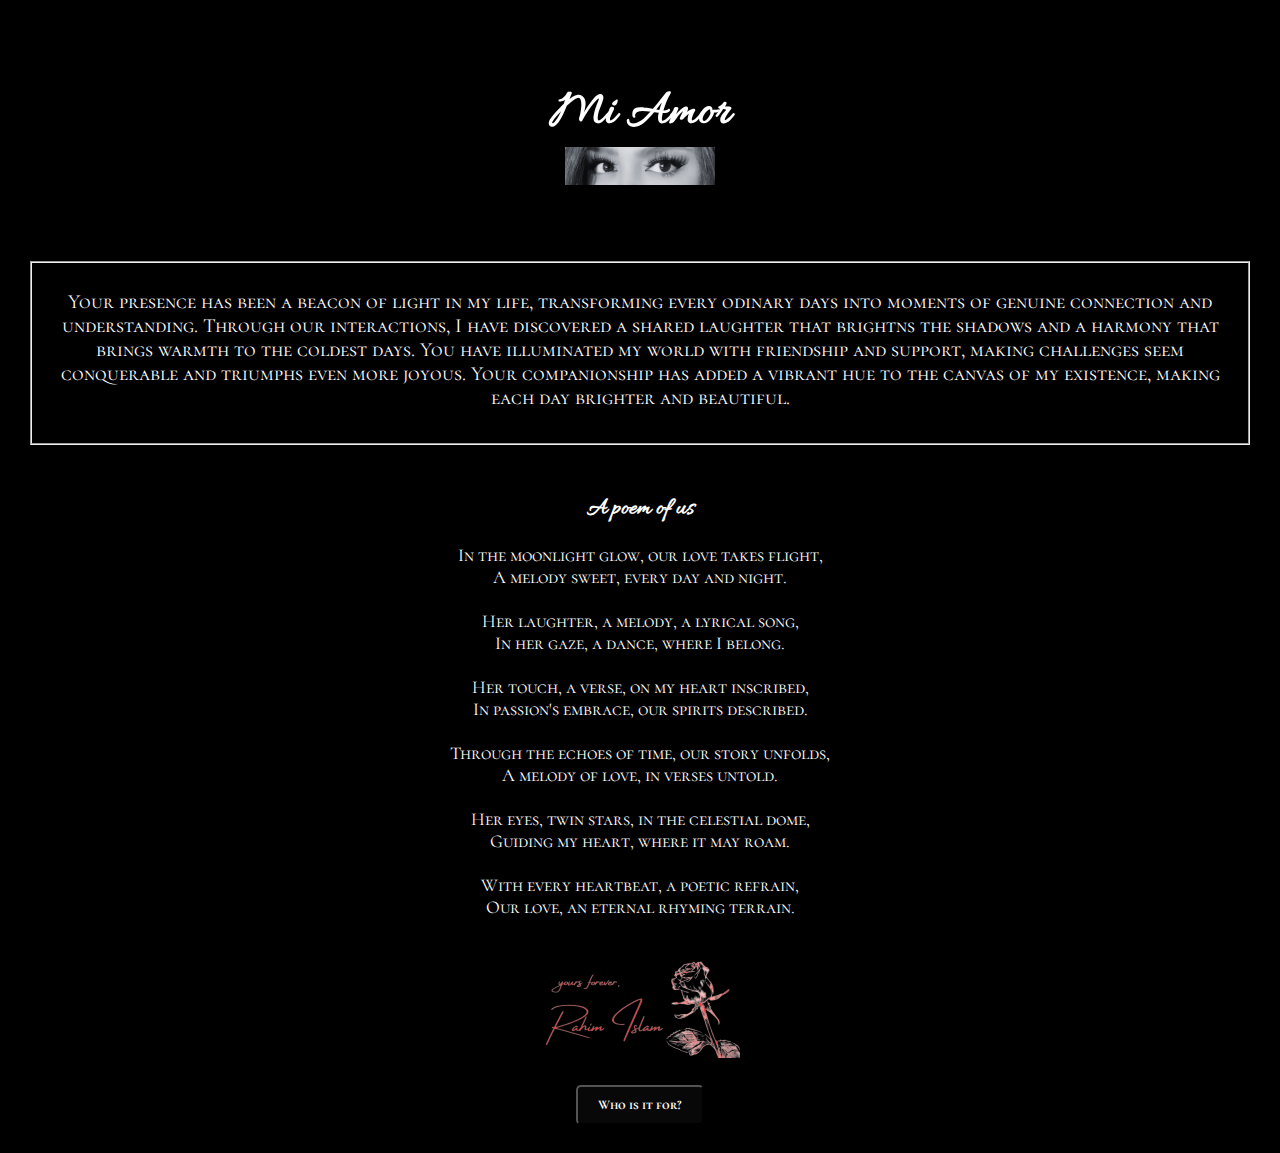
==== index.html @ 89dbbc4c "Add files via upload" ====
<!DOCTYPE html>
<html lang="en">
<head>
    <meta charset="UTF-8">
    <meta name="viewport" content="width=device-width, initial-scale=1.0">
    <link rel="stylesheet" href="stylesheet.css">
    <link rel="preconnect" href="https://fonts.googleapis.com">
<link rel="preconnect" href="https://fonts.gstatic.com" crossorigin>
<link href="https://fonts.googleapis.com/css2?family=Allura&family=Cormorant+SC:wght@300&display=swap" rel="stylesheet">
    <title>Mi Amor</title>
    <script src="script.js"></script>
</head>
<body align="center">
<div id="heading">
<h1>Mi Amor<br>
<img id="eyes1" src="eyes1.jpg"><br></h1>
</div>
<div id="main">
    <fieldset>
 <p>
    Your presence has been a beacon of light in my life, transforming every odinary days into moments of 
    genuine connection and understanding. Through our interactions, I have discovered a shared laughter that brightns
    the shadows and a harmony that brings warmth to the coldest days. You have illuminated my world with friendship
    and support, making challenges seem conquerable and triumphs even more joyous. Your companionship has added a 
    vibrant hue to the canvas of my existence, making each day brighter and beautiful. 
</p>
   </fieldset>
 </div>
 <h2>A poem of us</h2>
 <div id="main2">
    <p>
        
        In the moonlight glow, our love takes flight,<br>
A melody sweet, every day and night.<br><br>

Her laughter, a melody, a lyrical song,<br>

In her gaze, a dance, where I belong.<br><br>



Her touch, a verse, on my heart inscribed,<br>

In passion's embrace, our spirits described.<br><br>

Through the echoes of time, our story unfolds,<br>

A melody of love, in verses untold.<br><br>



Her eyes, twin stars, in the celestial dome,<br>

Guiding my heart, where it may roam.<br><br>

With every heartbeat, a poetic refrain,<br>

Our love, an eternal rhyming terrain.<br><br>
<div id="poem">
<img id="signature" src="poem.png"><br><br>
</div>
  </div>
  <button id="button" onclick="showAlert()">Who is it for?</button>
</body>
</html>
---- stylesheet.css ----
body {
    background-color: black;
    font-family: 'Allura', cursive;
    padding: 20px;
}
#heading {
    color: white;
    padding: 20px;
    font-size: 25px;
}
#main {
    color: white;
    font-family: 'Cormorant SC', serif;
    font-size: 20px
}
#main2 {
    color: white;
    font-family: 'Cormorant SC', serif;
    font-size: 18px;
}
#eyes1 {
    width: 150px;
}
h2 {
    color: white;
    padding-top: 30px;
}
#signature {
    width: 200px;
}
#main3 {
    color: white;
}
#journal {
    font-family: 'Allura', cursive;
}
#button {
    font-family: 'Cormorant SC', serif;
    font-weight: bold;
    padding: 10px 20px;
    border-radius: 5px;
    background-color: #080808;
    color: #fff;
}
button:hover {
    background-color: #060606;
}
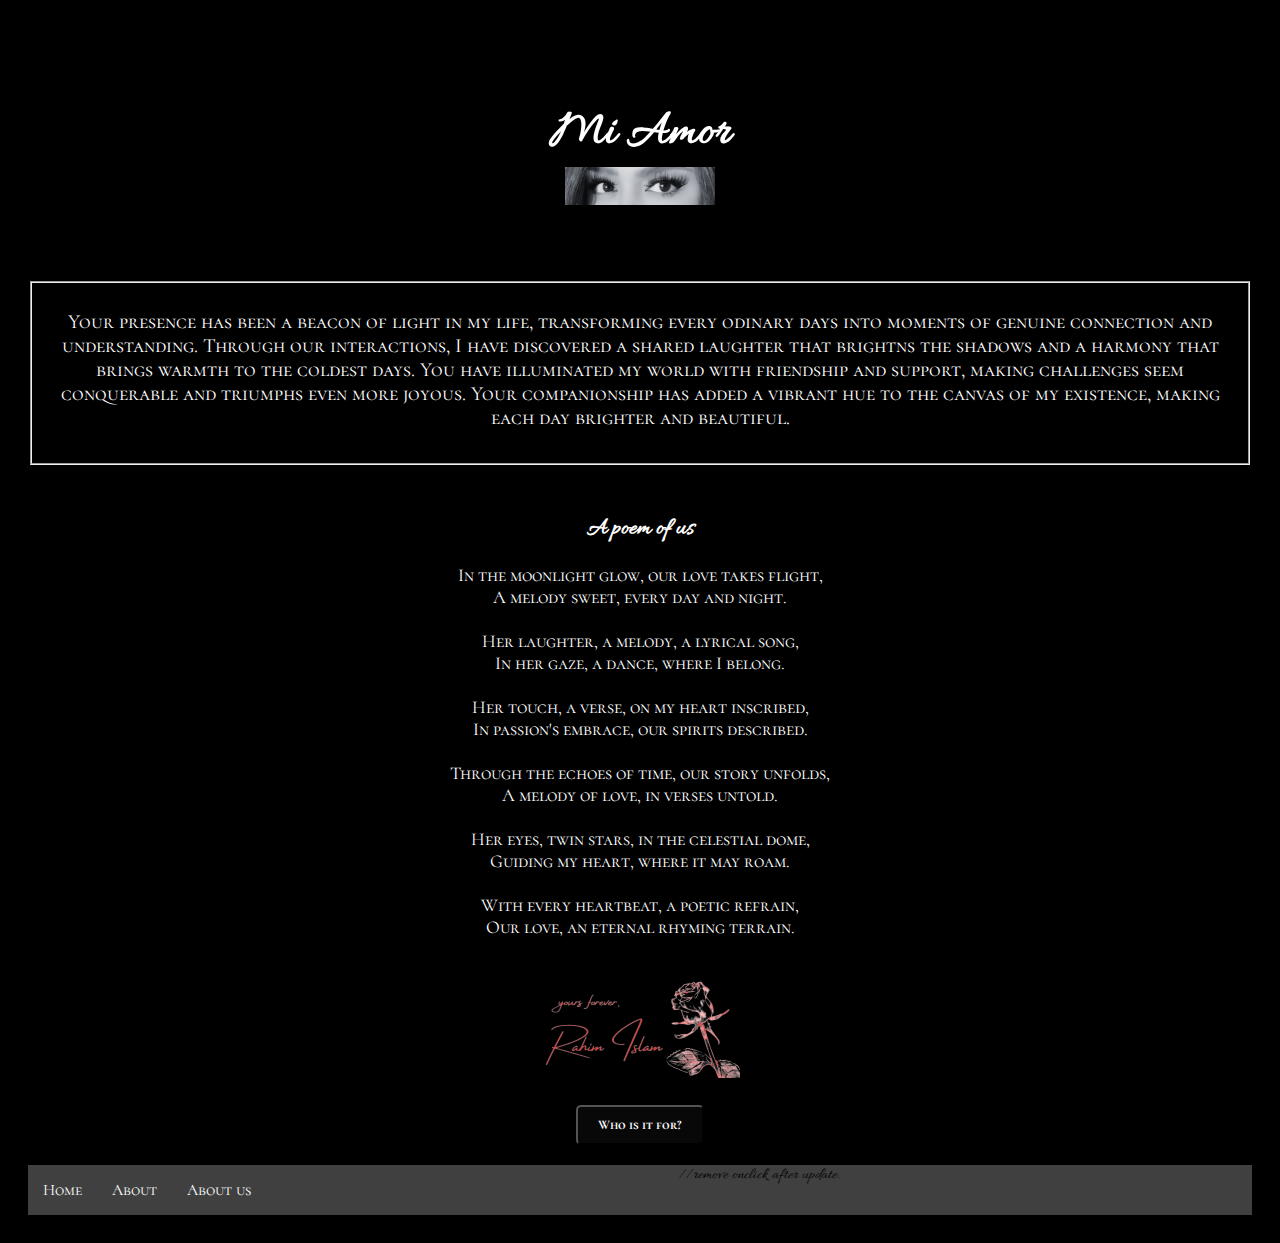
==== commit 0ad0fede: "Add files via upload" ====
--- a/index.html
+++ b/index.html
@@ -7,6 +7,7 @@
     <link rel="preconnect" href="https://fonts.googleapis.com">
 <link rel="preconnect" href="https://fonts.gstatic.com" crossorigin>
 <link href="https://fonts.googleapis.com/css2?family=Allura&family=Cormorant+SC:wght@300&display=swap" rel="stylesheet">
+ //Add effects to website.
     <title>Mi Amor</title>
     <script src="script.js"></script>
 </head>
@@ -60,6 +61,16 @@
 <img id="signature" src="poem.png"><br><br>
 </div>
   </div>
-  <button id="button" onclick="showAlert()">Who is it for?</button>
+  <button id="button" onclick="showAlert('one')">Who is it for?</button><br>
+  <nav class="navbar">
+     <ul>
+      <li><a href="index.html" 
+        onclick="showAlert('two')">Home</a></li>
+      <li><a href="about.html">About</a></li>
+      <li><a href="" 
+        onclick="showAlert('three')">About us</a></li>
+      //remove onclick after update.
+     </ul>
+  </nav>
 </body>
 </html>--- a/stylesheet.css
+++ b/stylesheet.css
@@ -3,10 +3,17 @@
     font-family: 'Allura', cursive;
     padding: 20px;
 }
+
 #heading {
     color: white;
     padding: 20px;
     font-size: 25px;
+}
+#about {
+    color: white;
+    padding: 10px;
+    font-size: 30px;
+    font-family: 'Allura', cursive;
 }
 #main {
     color: white;
@@ -41,7 +48,30 @@
     border-radius: 5px;
     background-color: #080808;
     color: #fff;
+    margin-bottom: 20px;
 }
-button:hover {
+#button:hover {
     background-color: #060606;
+}
+
+.navbar ul {
+    list-style: none;
+    background-color: hsl(0, 0%, 25%);
+    padding: 0px;
+    margin: 0px;
+    overflow: hidden;
+}
+.navbar a{
+    color: white;
+    text-decoration: none;
+    padding: 15px;
+    display: block;
+    text-align: center;
+    font-family: 'Cormorant SC', serif;
+}
+.navbar a:hover{
+    background-color: hsl(0, 0%, 10%);
+}
+.navbar li{
+    float: left;
 }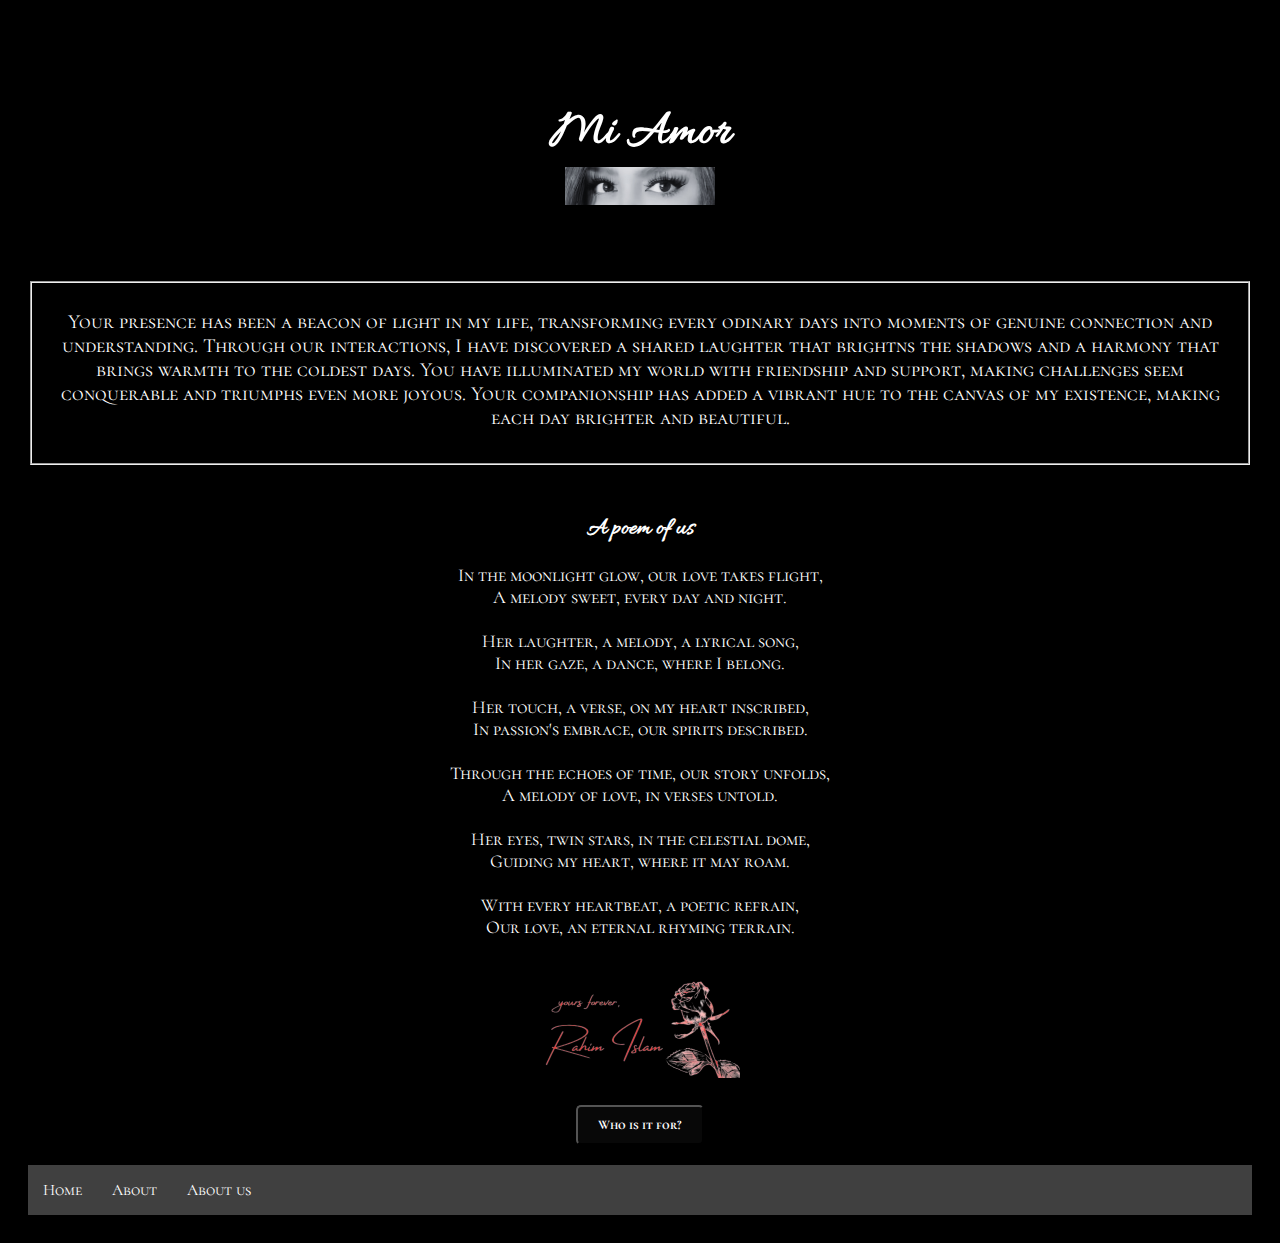
==== commit 9e3c6031: "Update index.html" ====
--- a/index.html
+++ b/index.html
@@ -69,8 +69,7 @@
       <li><a href="about.html">About</a></li>
       <li><a href="" 
         onclick="showAlert('three')">About us</a></li>
-      //remove onclick after update.
      </ul>
   </nav>
 </body>
-</html>+</html>
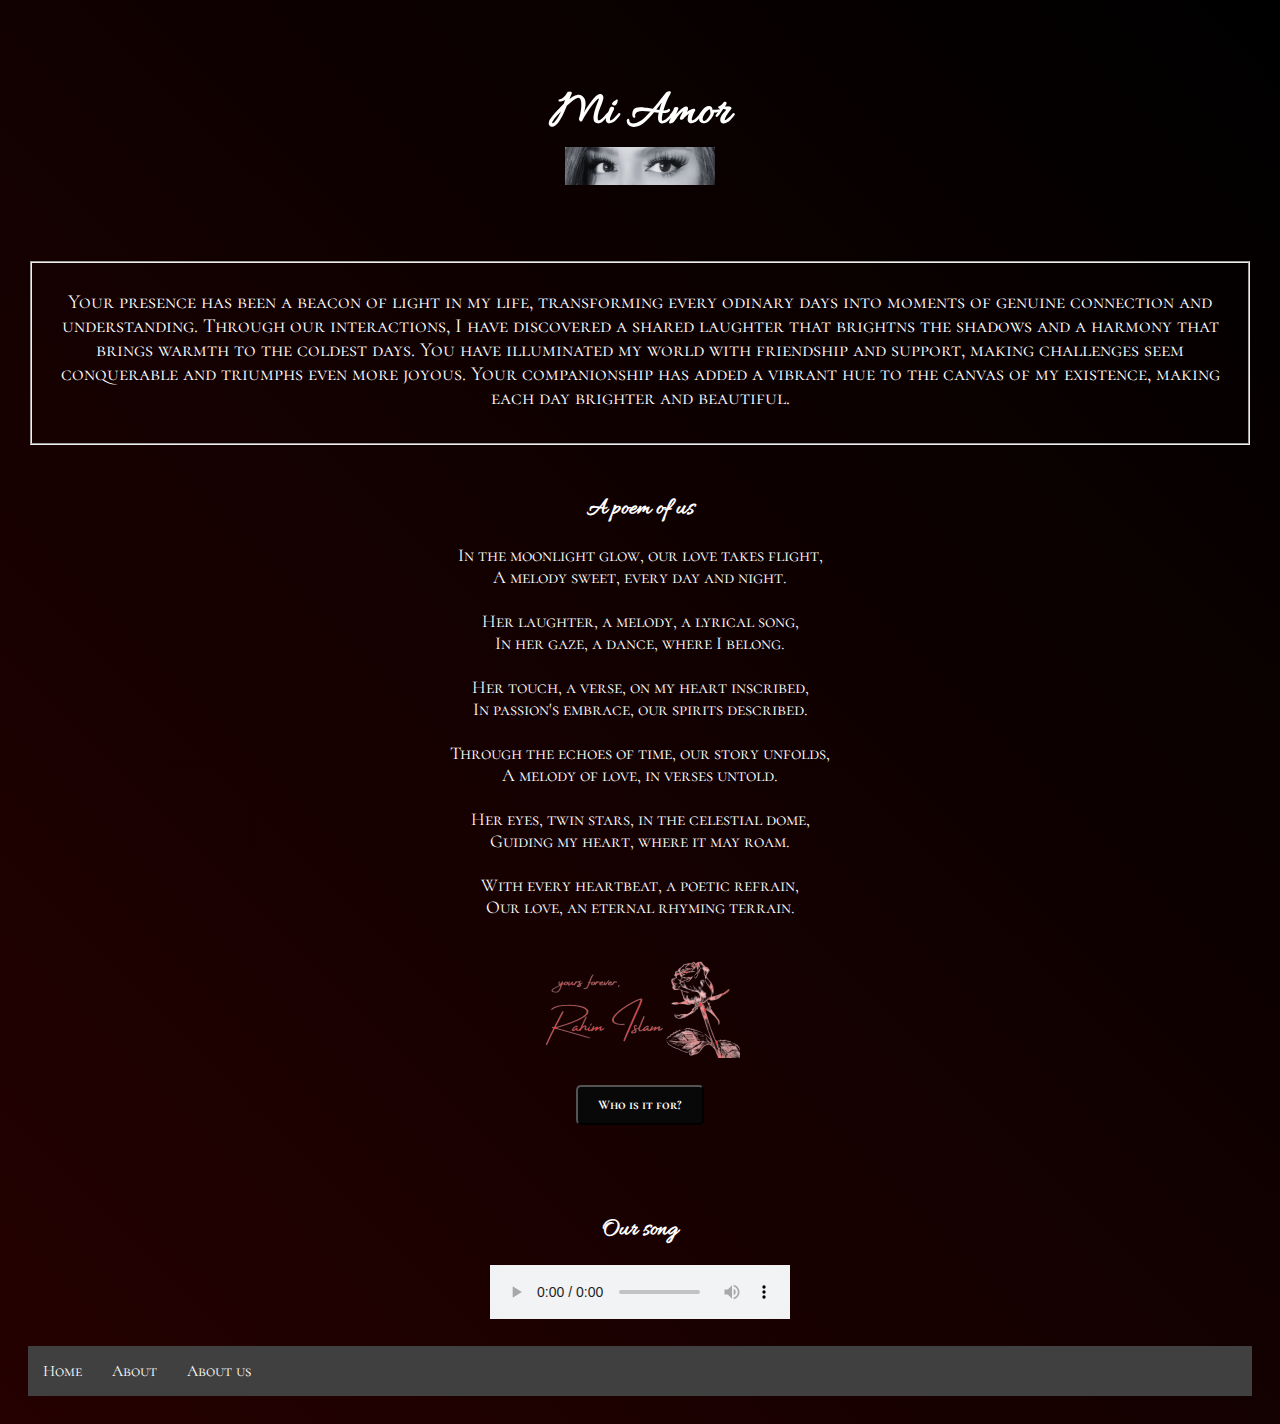
==== commit bf81407d: "Add files via upload" ====
--- a/index.html
+++ b/index.html
@@ -7,7 +7,6 @@
     <link rel="preconnect" href="https://fonts.googleapis.com">
 <link rel="preconnect" href="https://fonts.gstatic.com" crossorigin>
 <link href="https://fonts.googleapis.com/css2?family=Allura&family=Cormorant+SC:wght@300&display=swap" rel="stylesheet">
- //Add effects to website.
     <title>Mi Amor</title>
     <script src="script.js"></script>
 </head>
@@ -61,15 +60,22 @@
 <img id="signature" src="poem.png"><br><br>
 </div>
   </div>
-  <button id="button" onclick="showAlert('one')">Who is it for?</button><br>
+  <button id="button" onclick="showAlert('one')">Who is it for?</button><br><br>
+  
+  <h2 id="song">Our song</h2>
+  <div class="music">
+   <audio controls>
+      <source src="Mi Amor.mp3" type="audio/mpeg">
+   </audio><br>
+  </div>
   <nav class="navbar">
      <ul>
-      <li><a href="index.html" 
+      <li><a id="home" href="index.html" 
         onclick="showAlert('two')">Home</a></li>
       <li><a href="about.html">About</a></li>
-      <li><a href="" 
+      <li><a id="aboutus" href="" 
         onclick="showAlert('three')">About us</a></li>
      </ul>
   </nav>
 </body>
-</html>
+</html>--- a/stylesheet.css
+++ b/stylesheet.css
@@ -1,7 +1,8 @@
 body {
-    background-color: black;
+    background: linear-gradient(45deg, #250101, black);
     font-family: 'Allura', cursive;
     padding: 20px;
+    justify-content: center;
 }
 
 #heading {
@@ -53,7 +54,6 @@
 #button:hover {
     background-color: #060606;
 }
-
 .navbar ul {
     list-style: none;
     background-color: hsl(0, 0%, 25%);
@@ -74,4 +74,15 @@
 }
 .navbar li{
     float: left;
+}
+audio {
+    color: #ffffff;
+    background-color: #f1f2f3;
+    margin-bottom: 20px;
+}
+audio::webkit-media-controls-panel {
+    background-color: #3a0a0a;
+}
+audio::webkit-media-slider-thumb {
+    background-color: #3a0a0a;
 }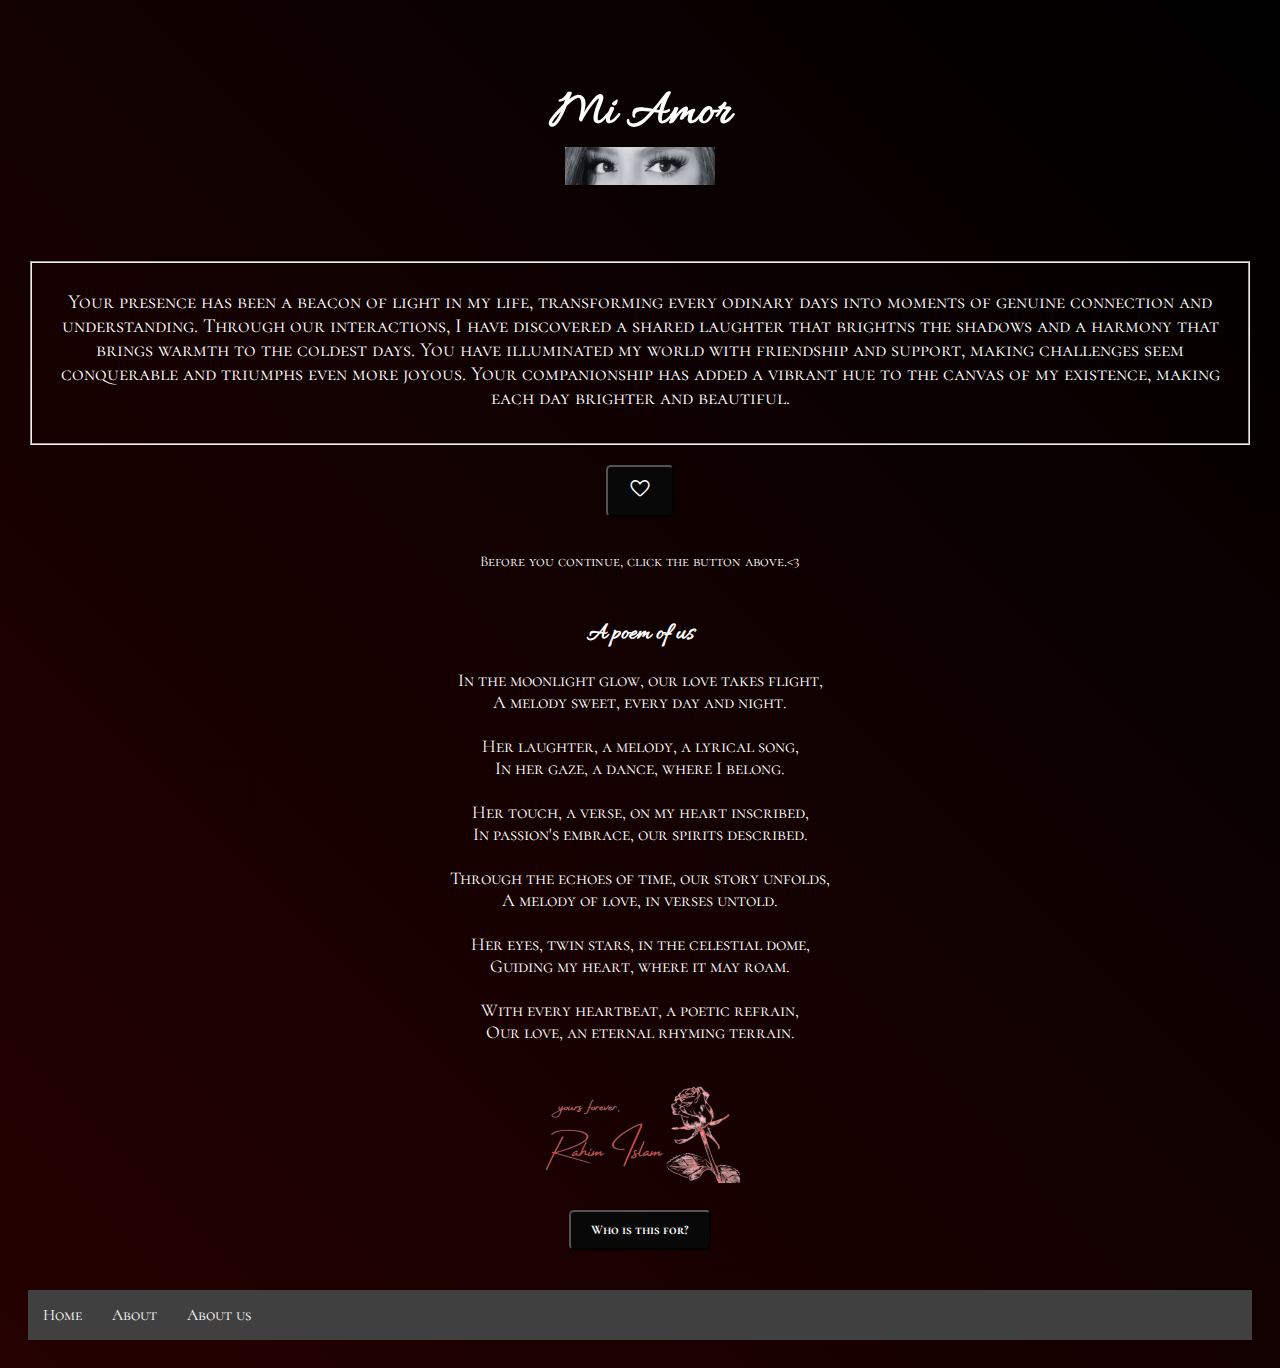
==== commit a4e92b06: "Add files via upload" ====
--- a/index.html
+++ b/index.html
@@ -7,14 +7,19 @@
     <link rel="preconnect" href="https://fonts.googleapis.com">
 <link rel="preconnect" href="https://fonts.gstatic.com" crossorigin>
 <link href="https://fonts.googleapis.com/css2?family=Allura&family=Cormorant+SC:wght@300&display=swap" rel="stylesheet">
+<link rel="stylesheet" href="https://fonts.googleapis.com/css2?family=Material+Symbols+Rounded:opsz,wght,FILL,GRAD@24,100,0,200" />
     <title>Mi Amor</title>
     <script src="script.js"></script>
 </head>
 <body align="center">
+   <audio id="bgmusic" autoplay loop>
+      <source src="Anlatamam.mp3" type="audio/mp3">
+   </audio>
 <div id="heading">
 <h1>Mi Amor<br>
 <img id="eyes1" src="eyes1.jpg"><br></h1>
 </div>
+
 <div id="main">
     <fieldset>
  <p>
@@ -25,6 +30,12 @@
     vibrant hue to the canvas of my existence, making each day brighter and beautiful. 
 </p>
    </fieldset>
+   <button id="playbutton"
+onclick="document.getElementById('bgmusic').play()">
+<span class="material-symbols-rounded">
+   favorite
+   </span></button>
+   <p id="bgmusic-notice">Before you continue, click the button above.<3</p>
  </div>
  <h2>A poem of us</h2>
  <div id="main2">
@@ -56,18 +67,13 @@
 With every heartbeat, a poetic refrain,<br>
 
 Our love, an eternal rhyming terrain.<br><br>
+
 <div id="poem">
 <img id="signature" src="poem.png"><br><br>
 </div>
   </div>
-  <button id="button" onclick="showAlert('one')">Who is it for?</button><br><br>
-  
-  <h2 id="song">Our song</h2>
-  <div class="music">
-   <audio controls>
-      <source src="Mi Amor.mp3" type="audio/mpeg">
-   </audio><br>
-  </div>
+  <button id="button" onclick="showAlert('one')">Who is this for?</button><br><br>
+
   <nav class="navbar">
      <ul>
       <li><a id="home" href="index.html" 
--- a/stylesheet.css
+++ b/stylesheet.css
@@ -76,13 +76,36 @@
     float: left;
 }
 audio {
-    color: #ffffff;
-    background-color: #f1f2f3;
     margin-bottom: 20px;
+
 }
-audio::webkit-media-controls-panel {
-    background-color: #3a0a0a;
+#bgmusic::-webkit-media-controls-start-playback-button {
+    display: none;
 }
-audio::webkit-media-slider-thumb {
-    background-color: #3a0a0a;
+#bgmusic::-webkit-media-controls-play-button {
+    display: none !important;
+}
+#playbutton {
+    font-family: 'Cormorant SC', serif;
+    font-weight: bold;
+    padding: 10px 20px;
+    border-radius: 5px;
+    background-color: #080808;
+    color: #fff;
+    margin-bottom: 20px;
+    margin-top: 20px;
+}
+.material-symbols-rounded {
+    align-items: center;
+    font-variation-settings:
+    'FILL' 0,
+    'wght' 100,
+    'GRAD' 200,
+    'opsz' 24
+  }
+#bgmusic-notice {
+    color: white;
+    font-size: 15px;
+    font-family: 'Cormorant SC', serif;
+    
 }